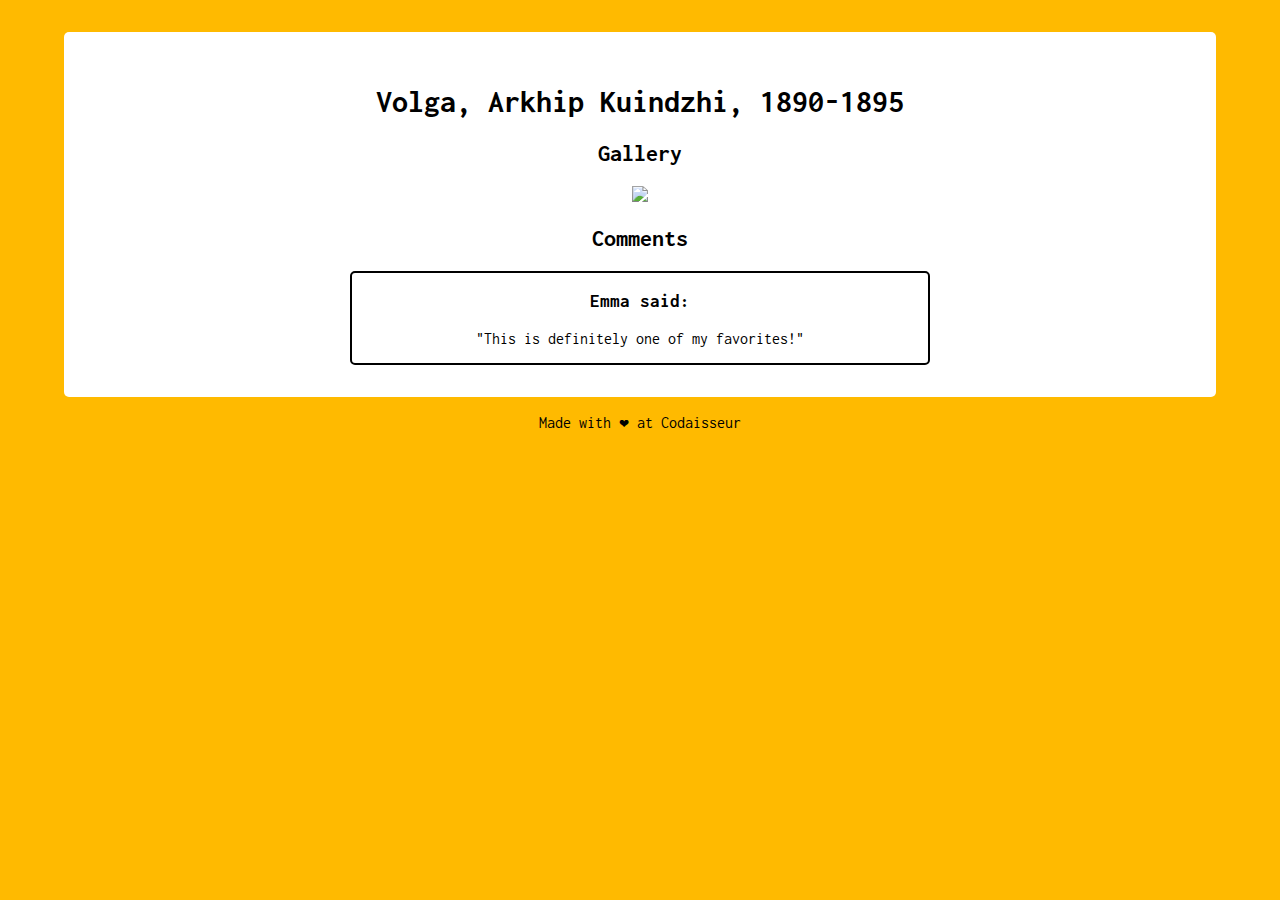
==== pages/detail-page.html @ 4b519998 "Style of detailed page" ====
<!DOCTYPE html>
<html>
    <head>
        <title>Volga</title>
        <link href="https://fonts.googleapis.com/css?family=Inconsolata" rel="stylesheet">
        <link rel="stylesheet" type="text/css" media="screen" href="detail-page.css">
    </head>
    <body>
        <main>
            <h1>Volga, Arkhip Kuindzhi, 1890-1895</h1>
            <section id="gallery">
                <h2>Gallery</h2>
            <a href=./pages/detail-page.html><img class="artObject" src="https://upload.wikimedia.org/wikipedia/commons/thumb/8/8e/Kuindzhi_Volga_1890_1895.jpg/800px-Kuindzhi_Volga_1890_1895.jpg"></a>
            </section>
            <section id="comments">
                <h2>Comments</h2>
            </section>
            <section class="comment">
                <h3>Emma said:</h3>
                <p>"This is definitely one of my favorites!"</p>
            </section>
        </main>
        <footer>
            <p>Made with ❤ at Codaisseur</p>
        </footer>
    </body>
</html>
---- pages/detail-page.css ----
body {
    margin: 0;
    padding: 2rem 0;
    width: 100%;
    background: #FFBA00;
    font-family: 'Inconsolata', monospace;
    text-align: center;
}

h1 {
    margin: 5rem 1rem;
}

h1 {
    display: block;
    font-size: 2em;
    margin-block-start: 0.67em;
    margin-block-end: 0.67em;
    margin-inline-start: 0px;
    margin-inline-end: 0px;
    font-weight: bold;
}

main {
    background-color: white;
    width: 90%;
    margin: auto;
    border-radius: 5px;
    padding: 2rem 0;
}

.comment {
    border: 2px solid black;
    width: 50%;
    margin: auto;
    border-radius: 5px;
    min-width: 15rem;
}
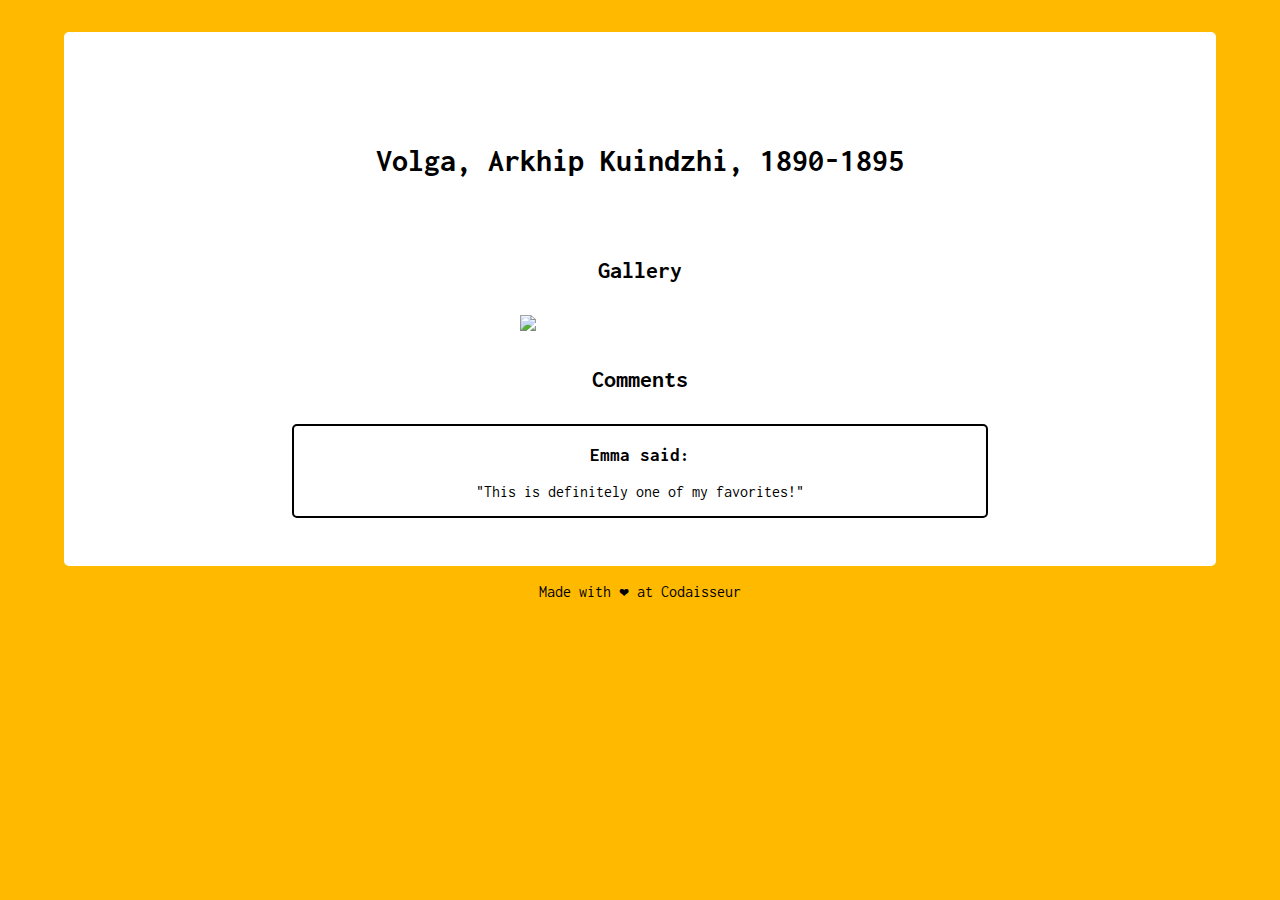
==== commit 0593e84a: "Style of extra page" ====
--- a/pages/detail-page.html
+++ b/pages/detail-page.html
@@ -7,18 +7,20 @@
     </head>
     <body>
         <main>
-            <h1>Volga, Arkhip Kuindzhi, 1890-1895</h1>
-            <section id="gallery">
-                <h2>Gallery</h2>
-            <a href=./pages/detail-page.html><img class="artObject" src="https://upload.wikimedia.org/wikipedia/commons/thumb/8/8e/Kuindzhi_Volga_1890_1895.jpg/800px-Kuindzhi_Volga_1890_1895.jpg"></a>
+            <section id="content">
+                <h1>Volga, Arkhip Kuindzhi, 1890-1895</h1>
             </section>
-            <section id="comments">
-                <h2>Comments</h2>
-            </section>
-            <section class="comment">
-                <h3>Emma said:</h3>
-                <p>"This is definitely one of my favorites!"</p>
-            </section>
+                <section id="gallery">
+                    <h2>Gallery</h2>
+                <a href=./pages/detail-page.html><img class="artObject" src="https://upload.wikimedia.org/wikipedia/commons/thumb/8/8e/Kuindzhi_Volga_1890_1895.jpg/800px-Kuindzhi_Volga_1890_1895.jpg"></a>
+                </section>
+                <section id="comments">
+                    <h2>Comments</h2>
+                </section>
+                <section class="comment">
+                    <h3>Emma said:</h3>
+                    <p>"This is definitely one of my favorites!"</p>
+                </section>
         </main>
         <footer>
             <p>Made with ❤ at Codaisseur</p>
--- a/pages/detail-page.css
+++ b/pages/detail-page.css
@@ -5,34 +5,33 @@
     background: #FFBA00;
     font-family: 'Inconsolata', monospace;
     text-align: center;
-}
-
-h1 {
-    margin: 5rem 1rem;
-}
-
-h1 {
-    display: block;
-    font-size: 2em;
-    margin-block-start: 0.67em;
-    margin-block-end: 0.67em;
-    margin-inline-start: 0px;
-    margin-inline-end: 0px;
-    font-weight: bold;
-}
-
-main {
-    background-color: white;
+  }
+  
+  main {
+    background: white;
     width: 90%;
     margin: auto;
     border-radius: 5px;
     padding: 2rem 0;
-}
-
-.comment {
+  }
+  
+  h1 {
+    margin: 5rem auto;
+  }
+  
+  h2 {
+    margin: 2rem auto;
+  }
+  
+  img {
+    width: 60%;
+    min-width: 15rem;
+  }
+  
+  .comment {
+    margin: 1rem auto;
     border: 2px solid black;
-    width: 50%;
-    margin: auto;
     border-radius: 5px;
+    max-width: 60%;
     min-width: 15rem;
-}+  }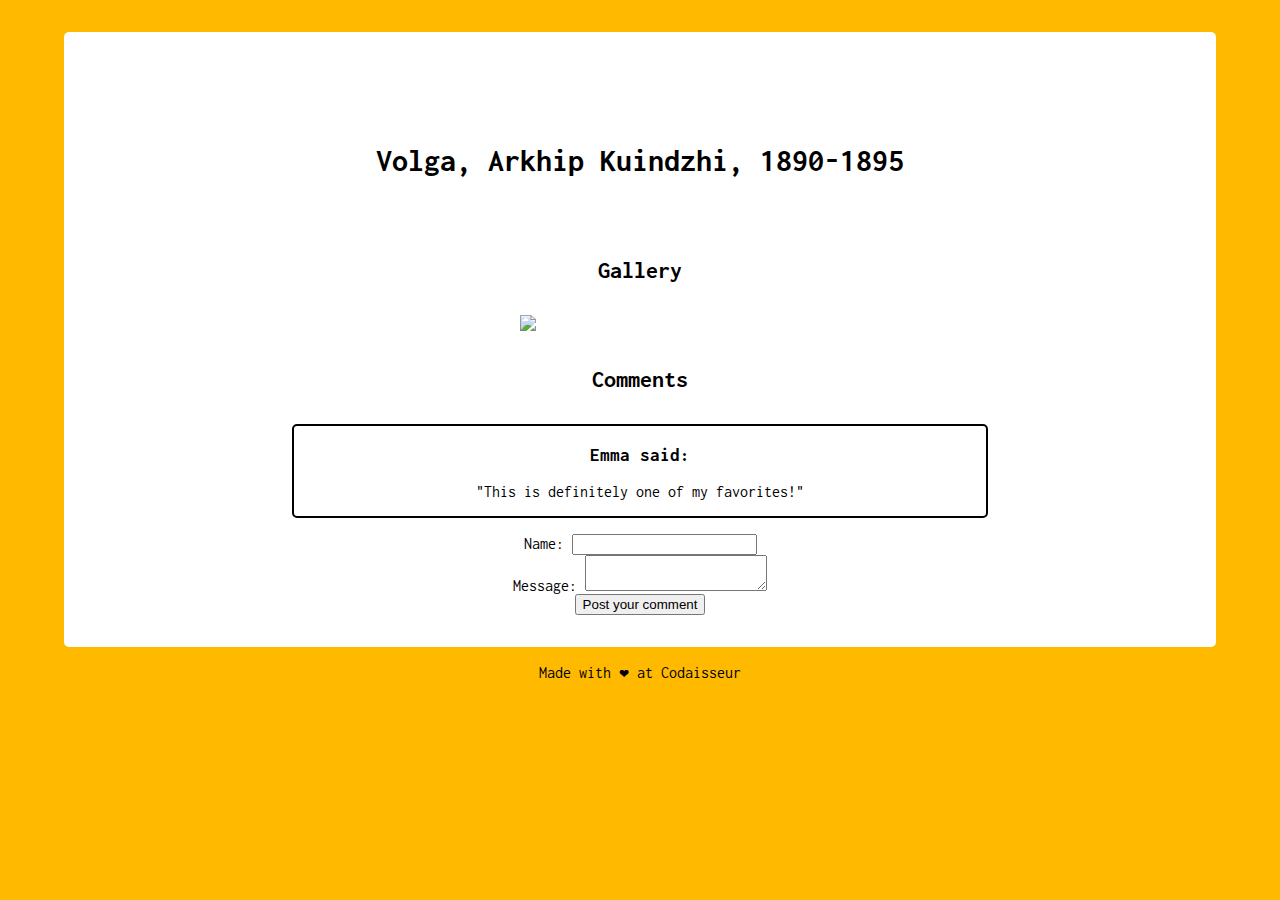
==== commit f87a21d8: "Add form html" ====
--- a/pages/detail-page.html
+++ b/pages/detail-page.html
@@ -16,11 +16,24 @@
                 </section>
                 <section id="comments">
                     <h2>Comments</h2>
-                </section>
                 <section class="comment">
                     <h3>Emma said:</h3>
                     <p>"This is definitely one of my favorites!"</p>
                 </section>
+                </section>
+                <form onsubmit="submitComment(); return false">
+                        <div class="formSection">
+                          <label for="name">Name:</label>
+                          <input type="text" id="name">
+                        </div>
+                        <div class="formSection">
+                          <label for="msg">Message:</label>
+                          <textarea id="msg"></textarea>
+                        </div>
+                        <div class="button">
+                          <button type="default">Post your comment</button>
+                        </div>
+                      </form>
         </main>
         <footer>
             <p>Made with ❤ at Codaisseur</p>
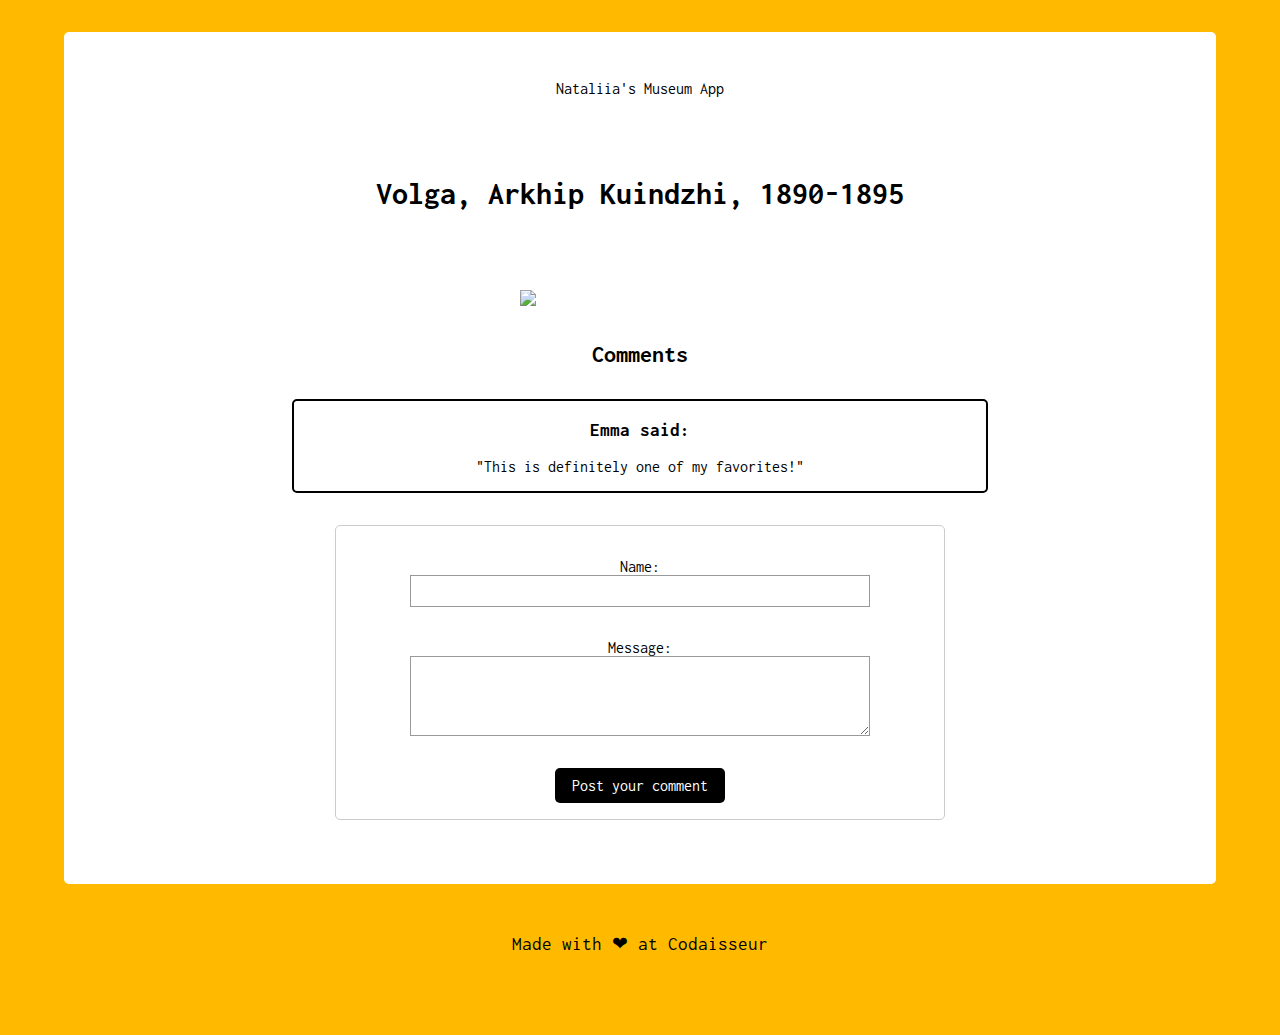
==== commit 1515f46b: "Form style" ====
--- a/pages/detail-page.html
+++ b/pages/detail-page.html
@@ -8,12 +8,10 @@
     <body>
         <main>
             <section id="content">
+                <p>Nataliia's Museum App</p>
                 <h1>Volga, Arkhip Kuindzhi, 1890-1895</h1>
+                <img class="artObject" src="https://upload.wikimedia.org/wikipedia/commons/thumb/8/8e/Kuindzhi_Volga_1890_1895.jpg/800px-Kuindzhi_Volga_1890_1895.jpg">
             </section>
-                <section id="gallery">
-                    <h2>Gallery</h2>
-                <a href=./pages/detail-page.html><img class="artObject" src="https://upload.wikimedia.org/wikipedia/commons/thumb/8/8e/Kuindzhi_Volga_1890_1895.jpg/800px-Kuindzhi_Volga_1890_1895.jpg"></a>
-                </section>
                 <section id="comments">
                     <h2>Comments</h2>
                 <section class="comment">
--- a/pages/detail-page.css
+++ b/pages/detail-page.css
@@ -24,7 +24,7 @@
   }
   
   img {
-    width: 60%;
+    width: 50%;
     min-width: 15rem;
   }
   
@@ -34,4 +34,67 @@
     border-radius: 5px;
     max-width: 60%;
     min-width: 15rem;
-  }+  }
+
+  form {
+    margin: 2rem auto;
+    width: 50%;
+    min-width: 15rem;
+  
+    padding: 1rem;
+    border: 1px solid #CCC;
+    border-radius: 5px;
+  }
+  
+  .formSection {
+    margin-top: 1rem;
+    margin-bottom: 2rem
+  }
+  
+  label {
+    display: inline-block;
+    width: 80%;
+  }
+  
+  input, textarea {
+    width: 80%;
+    box-sizing: border-box;
+    border: 1px solid #999;
+    min-height: 2rem;
+    font-size: 1.2rem;
+  }
+  
+  input:focus, textarea:focus {
+    border-color: #000;
+  }
+  
+  textarea {
+    vertical-align: top;
+    height: 5rem;
+  }
+  
+  button {
+    padding: 0;
+    font: inherit;
+    color: inherit;
+    background-color: transparent;
+  
+    border: solid 1px transparent;
+    border-radius: 5px;
+    padding: 0.5rem 1rem;
+    color: #ffffff;
+    background-color: black;
+  }
+  
+  button:hover,
+  button:focus {
+    color: black;
+    border-color: black;
+    background-color: white;
+  }
+  
+  footer {
+    margin: 3rem;
+    font-size: 1.2rem;
+  }
+  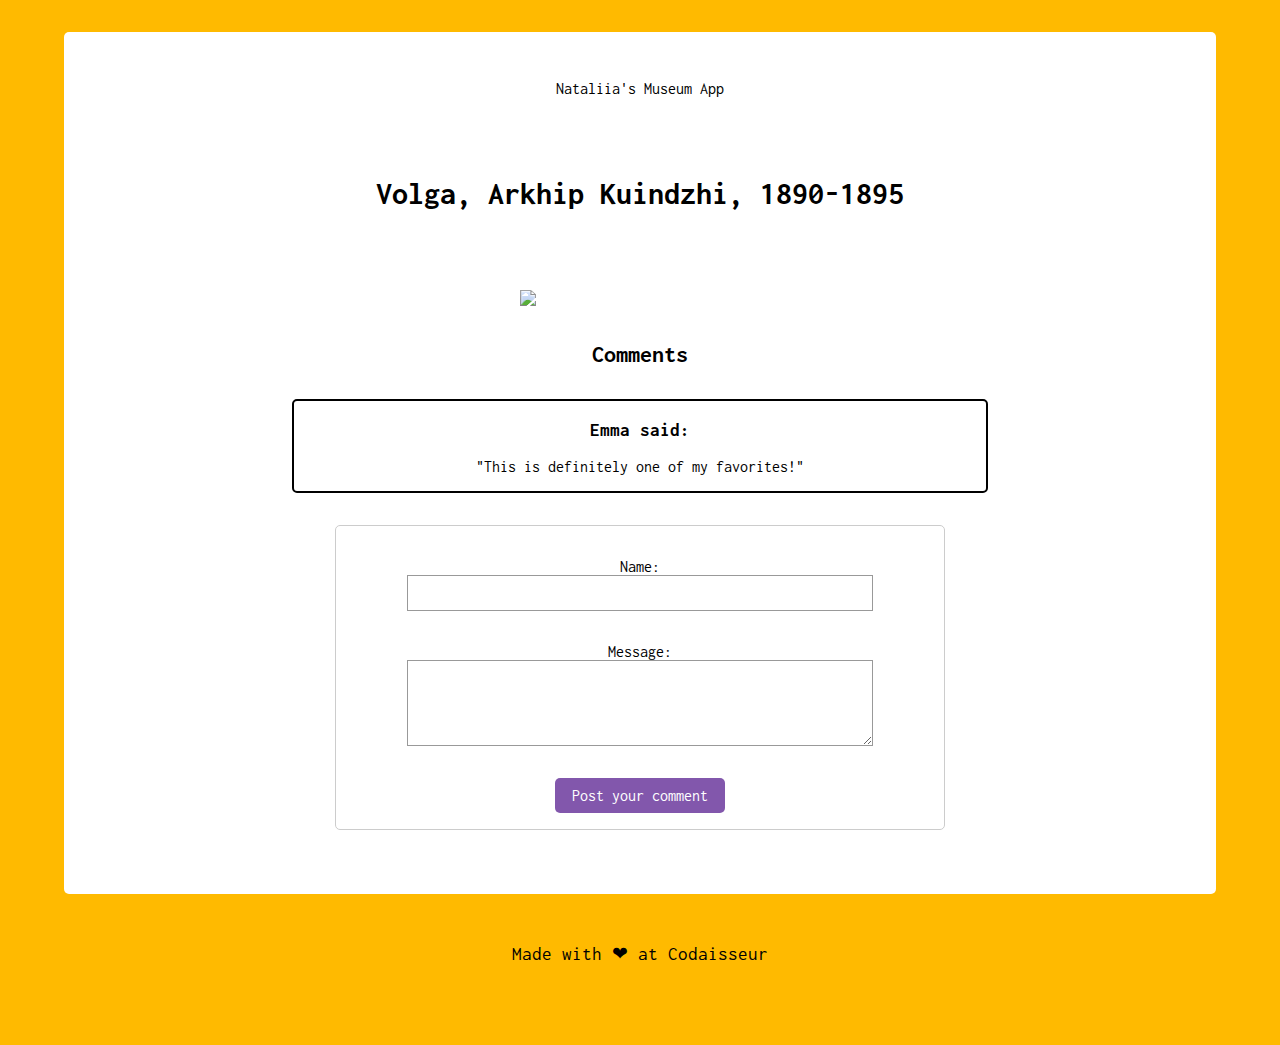
==== commit 3afc33ea: "Delete sapaces" ====
--- a/pages/detail-page.html
+++ b/pages/detail-page.html
@@ -18,20 +18,20 @@
                     <h3>Emma said:</h3>
                     <p>"This is definitely one of my favorites!"</p>
                 </section>
-                </section>
-                <form onsubmit="submitComment(); return false">
-                        <div class="formSection">
-                          <label for="name">Name:</label>
-                          <input type="text" id="name">
-                        </div>
-                        <div class="formSection">
-                          <label for="msg">Message:</label>
-                          <textarea id="msg"></textarea>
-                        </div>
-                        <div class="button">
-                          <button type="default">Post your comment</button>
-                        </div>
-                      </form>
+            </section>
+            <form onsubmit="submitComment(); return false">
+                <div class="formSection">
+                    <label for="name">Name:</label>
+                    <input type="text" id="name">
+                </div>
+                <div class="formSection">
+                    <label for="msg">Message:</label>
+                    <textarea id="msg"></textarea>
+                </div>
+                <div class="button">
+                    <button type="default">Post your comment</button>
+                </div>
+            </form>
         </main>
         <footer>
             <p>Made with ❤ at Codaisseur</p>
--- a/pages/detail-page.css
+++ b/pages/detail-page.css
@@ -16,7 +16,7 @@
   }
   
   h1 {
-    margin: 5rem auto;
+    margin: 5rem 1rem;
   }
   
   h2 {
@@ -40,7 +40,6 @@
     margin: 2rem auto;
     width: 50%;
     min-width: 15rem;
-  
     padding: 1rem;
     border: 1px solid #CCC;
     border-radius: 5px;
@@ -58,7 +57,6 @@
   
   input, textarea {
     width: 80%;
-    box-sizing: border-box;
     border: 1px solid #999;
     min-height: 2rem;
     font-size: 1.2rem;
@@ -78,18 +76,17 @@
     font: inherit;
     color: inherit;
     background-color: transparent;
-  
     border: solid 1px transparent;
     border-radius: 5px;
     padding: 0.5rem 1rem;
     color: #ffffff;
-    background-color: black;
+    background-color: #8257AC;
   }
   
   button:hover,
   button:focus {
-    color: black;
-    border-color: black;
+    color: #8257AC;
+    border-color: #8257AC;
     background-color: white;
   }
   
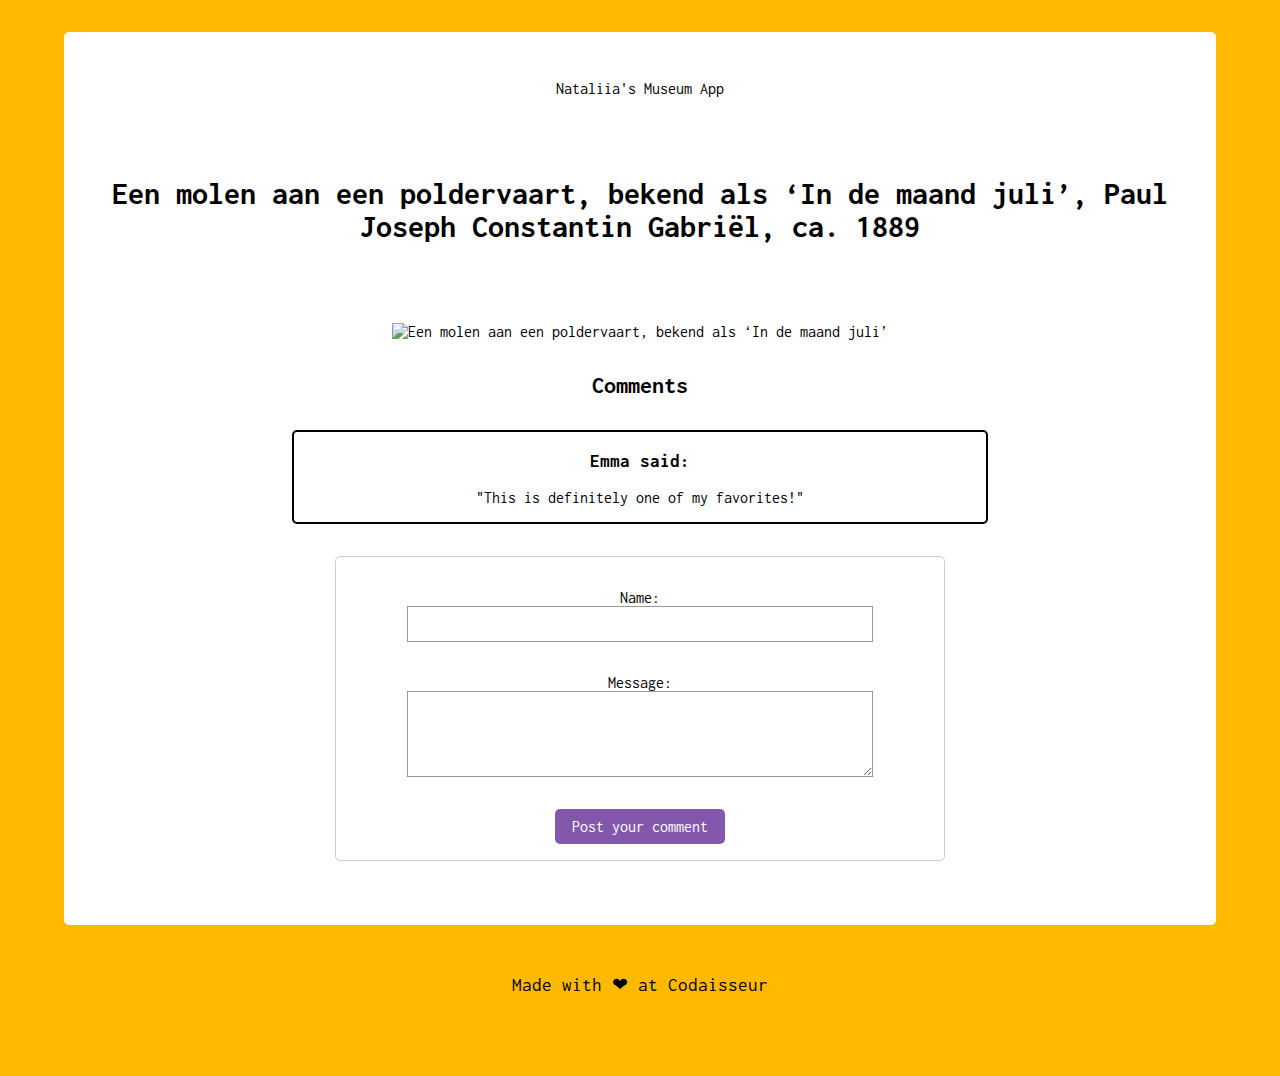
==== commit 0c071bb5: "Update detail page img and title" ====
--- a/pages/detail-page.html
+++ b/pages/detail-page.html
@@ -1,7 +1,7 @@
 <!DOCTYPE html>
 <html>
     <head>
-        <title>Volga</title>
+        <title id="title">Volga</title>
         <link href="https://fonts.googleapis.com/css?family=Inconsolata" rel="stylesheet">
         <link rel="stylesheet" type="text/css" media="screen" href="detail-page.css">
     </head>
@@ -9,11 +9,11 @@
         <main>
             <section id="content">
                 <p>Nataliia's Museum App</p>
-                <h1>Volga, Arkhip Kuindzhi, 1890-1895</h1>
-                <img class="artObject" src="https://upload.wikimedia.org/wikipedia/commons/thumb/8/8e/Kuindzhi_Volga_1890_1895.jpg/800px-Kuindzhi_Volga_1890_1895.jpg">
+                <!-- <h1>Volga, Arkhip Kuindzhi, 1890-1895</h1>
+                <img class="artObject" src="https://upload.wikimedia.org/wikipedia/commons/thumb/8/8e/Kuindzhi_Volga_1890_1895.jpg/800px-Kuindzhi_Volga_1890_1895.jpg"> -->
             </section>
-                <section id="comments">
-                    <h2>Comments</h2>
+            <section id="comments">
+                <h2>Comments</h2>
                 <section class="comment">
                     <h3>Emma said:</h3>
                     <p>"This is definitely one of my favorites!"</p>
@@ -36,5 +36,6 @@
         <footer>
             <p>Made with ❤ at Codaisseur</p>
         </footer>
+        <script src="detail-page.js"></script>
     </body>
 </html>--- a/pages/detail-page.css
+++ b/pages/detail-page.css
@@ -1,97 +1,94 @@
 body {
-    margin: 0;
-    padding: 2rem 0;
-    width: 100%;
-    background: #FFBA00;
-    font-family: 'Inconsolata', monospace;
-    text-align: center;
-  }
+  margin: 0;
+  padding: 2rem 0;
+  width: 100%;
+  background: #FFBA00;
+  font-family: 'Inconsolata', monospace;
+  text-align: center;
+}
   
-  main {
-    background: white;
-    width: 90%;
-    margin: auto;
-    border-radius: 5px;
-    padding: 2rem 0;
-  }
+main {
+  background: white;
+  width: 90%;
+  margin: auto;
+  border-radius: 5px;
+  padding: 2rem 0;
+}
   
-  h1 {
-    margin: 5rem 1rem;
-  }
+h1 {
+  margin: 5rem 1rem;
+}
   
-  h2 {
-    margin: 2rem auto;
-  }
+h2 {
+  margin: 2rem auto;
+}
   
-  img {
-    width: 50%;
-    min-width: 15rem;
-  }
+img {
+  width: 50%;
+  min-width: 15rem;
+}
   
-  .comment {
-    margin: 1rem auto;
-    border: 2px solid black;
-    border-radius: 5px;
-    max-width: 60%;
-    min-width: 15rem;
-  }
+.comment {
+  margin: 1rem auto;
+  border: 2px solid black;
+  border-radius: 5px;
+  max-width: 60%;
+  min-width: 15rem;
+}
 
-  form {
-    margin: 2rem auto;
-    width: 50%;
-    min-width: 15rem;
-    padding: 1rem;
-    border: 1px solid #CCC;
-    border-radius: 5px;
-  }
+form {
+  margin: 2rem auto;
+  width: 50%;
+  min-width: 15rem;
+  padding: 1rem;
+  border: 1px solid #CCC;
+  border-radius: 5px;
+}
   
-  .formSection {
-    margin-top: 1rem;
-    margin-bottom: 2rem
-  }
+.formSection {
+  margin-top: 1rem;
+  margin-bottom: 2rem
+}
   
-  label {
-    display: inline-block;
-    width: 80%;
-  }
+label {
+  display: inline-block;
+  width: 80%;
+}
   
-  input, textarea {
-    width: 80%;
-    border: 1px solid #999;
-    min-height: 2rem;
-    font-size: 1.2rem;
-  }
+input, textarea {
+  width: 80%;
+  border: 1px solid #999;
+  min-height: 2rem;
+  font-size: 1.2rem;
+}
   
-  input:focus, textarea:focus {
-    border-color: #000;
-  }
+input:focus, textarea:focus {
+  border-color: #000;
+}
   
-  textarea {
-    vertical-align: top;
-    height: 5rem;
-  }
+textarea {
+  vertical-align: top;
+  height: 5rem;
+}
   
-  button {
-    padding: 0;
-    font: inherit;
-    color: inherit;
-    background-color: transparent;
-    border: solid 1px transparent;
-    border-radius: 5px;
-    padding: 0.5rem 1rem;
-    color: #ffffff;
-    background-color: #8257AC;
-  }
+button {
+  font: inherit;
+  border: solid 1px transparent;
+  border-radius: 5px;
+  padding: 0.5rem 1rem;
+  color: #ffffff;
+  background-color: #8257AC;
+}
   
-  button:hover,
-  button:focus {
-    color: #8257AC;
-    border-color: #8257AC;
-    background-color: white;
-  }
+button:hover,
+button:focus {
+  color: #8257AC;
+  border-color: #8257AC;
+  background-color: white;
+}
   
-  footer {
-    margin: 3rem;
-    font-size: 1.2rem;
-  }
+footer {
+  margin: 3rem;
+  font-size: 1.2rem;
+}
   